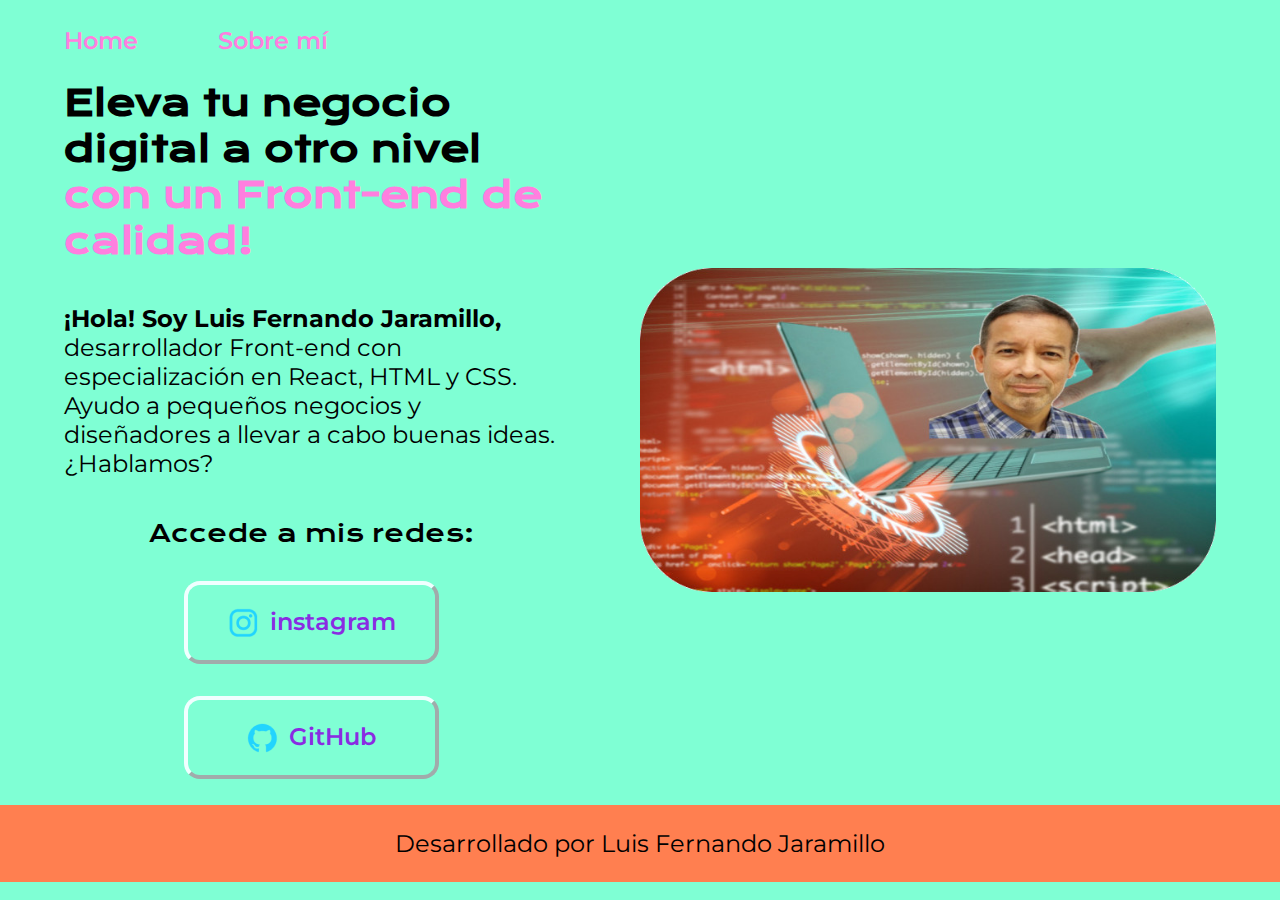
==== index.html @ 27d60e60 "crea-proyecto" ====
<!DOCTYPE html>
<html lang="es-co">
<head>
    <meta charset="UTF-8">
    <meta name="viewport" content="width=device-width, initial-scale=1.0">
    <title>Portafolio</title>
    <link rel="stylesheet" href="./styles/style.css">
</head>
<body>
    <header class="header">
        <nav class="header__menu">
            <a class="header__menu__link" href="index.html">Home</a>
            <a class="header__menu__link" href="about.html">Sobre mí</a>
        </nav>
    </header>
    <main class="presentacion">
        <section class="presentacion__contenido">
            <h1 class="presentacion__contenido__titulo">
                Eleva tu negocio digital a otro nivel <strong class="titulo-destaque">con un Front-end de calidad!</strong> 
            </h1>
            <p class="presentacion__contenido__parrafo">
            <strong>¡Hola! Soy Luis Fernando Jaramillo,</strong> desarrollador Front-end con especialización en
            React, HTML y CSS. Ayudo a pequeños negocios y diseñadores a llevar a cabo buenas ideas.
            ¿Hablamos?
            </p>

            <div class="presentacion__enlace">
                <h2 class="presentacion__enlaces__subtitulo">Accede a mis redes:</h2>
                <a class="presentacion__enlaces__link" href="https://www.instagram.com/">
                    <img src="./assets/instagram.png">
                    instagram</a>
                <a class="presentacion__enlaces__link" href="https://github.com">
                    <img src="./assets/github.png">
                    GitHub</a>

            </div>


        </section>    
            <img class="presentacion__imagen" src="./assets/photogitperfil1.png" alt="Imagen de Luis Fernando Jaramillo con codigo">
    </main>
    <footer class="footer">
        <p>Desarrollado por Luis Fernando Jaramillo</p>
    </footer>
</body>
</html>
---- styles/style.css ----
@import url('https://fonts.googleapis.com/css2?family=Krona+One&family=Montserrat:ital,wght@0,100..900;1,100..900&display=swap');


:root{
    --color-primario:aquamarine;
    /*--color-secundario:no tengo esta en body en el proyecto del curso*/
    --color-terciario:rgb(255, 127, 223);
    --color-cuaternario:blueviolet;
    --color-quintuario:azure;
    --color-hover:lightsalmon;
    --color-footer:coral;
    --color-footer-color:black;

    --fuente-montserrat: "Montserrat", sans-serif;
    --fuente-krona: "krona one", sans-serif;
}

* {
    padding: 0;
    margin: 0;
}

body{
    background-color: var(--color-primario);
    /*height: 100vh;*/
    box-sizing: border-box;
}

.header{
    padding: 2% 0% 0% 5%;
}

.header__menu{
    display: flex;
    gap: 80px;
}

.header__menu__link{
    font-family: var(--fuente-montserrat);
    font-size: 1.5rem;
    font-weight: 600;
    color: var(--color-terciario);
    text-decoration: none;
}

.presentacion{
    display: flex;
    align-items: center;
    /*margin: 4% 5%; este se cambia por padding y se cambia el 4% para que el footer (parte de abajo o final de la pagina) quede un poco mas arrina*/
    padding: 2% 5%;
    justify-content: space-between;
    gap: 82px;
}

.presentacion__contenido{
    width: 50%;
    display: flex;
    flex-direction: column;
    gap: 40px;
}

.presentacion__contenido__titulo{
    font-size: 2.25rem;
    font-family: var(--fuente-krona);
}

.titulo-destaque{
    color: var(--color-terciario);
}

.presentacion__contenido__parrafo{
    font-size: 1.5rem;
    font-family: var(--fuente-montserrat);
}

.presentacion__enlace{
    display: flex;
    justify-content: space-between;
    flex-direction: column;
    align-items: center;
    gap: 32px;
}

.presentacion__enlaces__subtitulo{
    font-family: var(--fuente-krona);
    font-size: 1.5rem;
    font-weight: 400;
}

.presentacion__enlaces__link{
    width: 50%;
    /*background-color: azure;*/
    text-align: center;
    padding: 21.5px 0;
    border-radius: 16px;
    font-family: var(--fuente-montserrat);
    font-size: 1.5rem;
    font-weight: 600;
    text-decoration: none;
    color: var(--color-cuaternario); /*para el color de las letras*/
    border: 4px outset var(--color-quintuario);
    display: flex;
    justify-content: center;
    gap: 10px;

}

.presentacion__enlaces__link:hover{
    background-color: var(--color-hover);
}

.presentacion__imagen{
    width: 50%;
}

.footer{
    background-color: var(--color-footer);
    padding: 24px;
    color: var(--color-footer-color);
    text-align: center;
    font-family: var(--fuente-montserrat);
    font-size: 1.5rem;
    font-weight: 400;
}

@media (max-width: 1200px){
    .header{
        padding: 10%;
    }

    .header__menu{
        justify-content: center;
    }

    .presentacion{
        flex-direction: column-reverse;
        padding: 5%;
    }

    .presentacion__contenido{
        width: auto;
    }
}
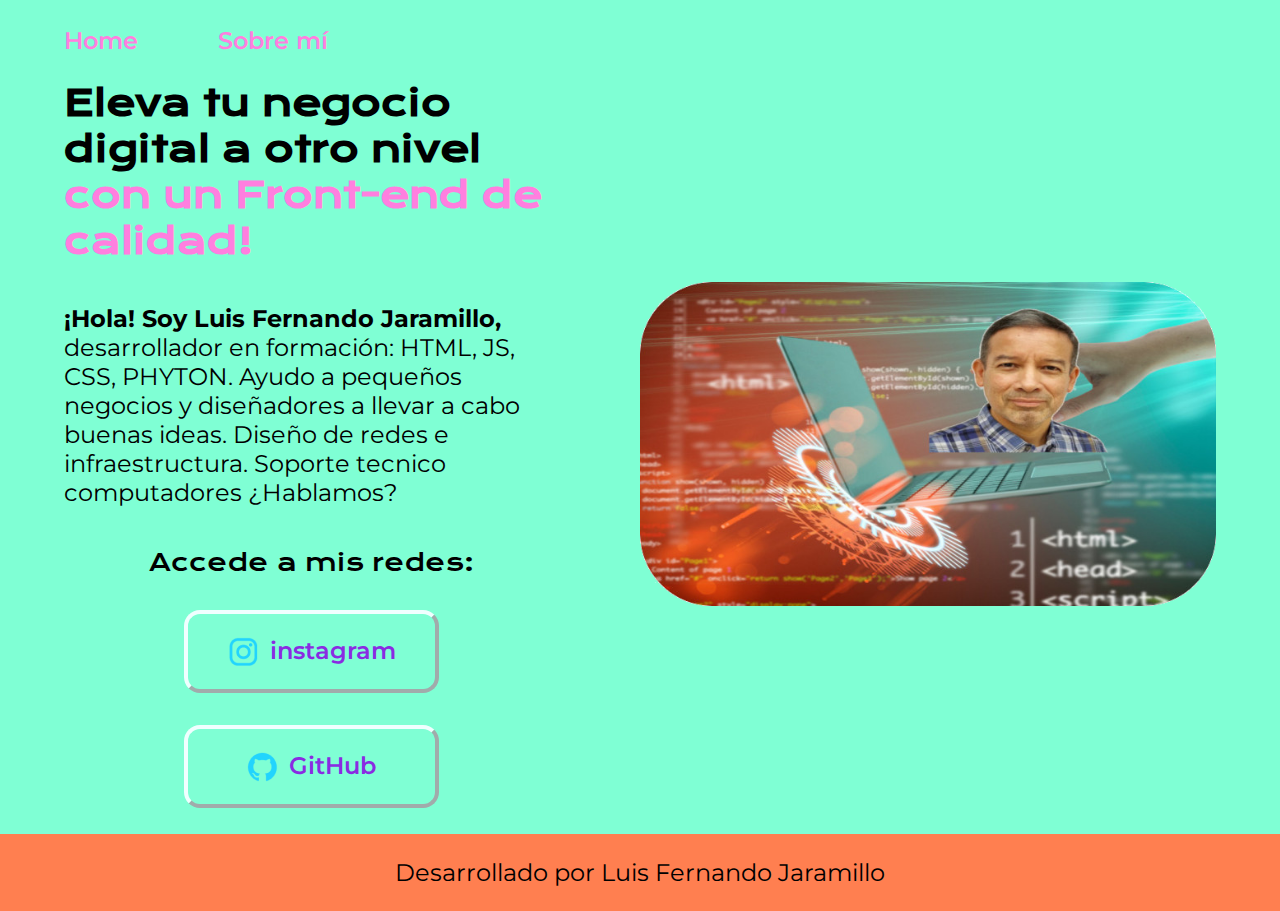
==== commit 1be9acc8: "actualiza el index.html" ====
--- a/index.html
+++ b/index.html
@@ -19,8 +19,7 @@
                 Eleva tu negocio digital a otro nivel <strong class="titulo-destaque">con un Front-end de calidad!</strong> 
             </h1>
             <p class="presentacion__contenido__parrafo">
-            <strong>¡Hola! Soy Luis Fernando Jaramillo,</strong> desarrollador Front-end con especialización en
-            React, HTML y CSS. Ayudo a pequeños negocios y diseñadores a llevar a cabo buenas ideas.
+            <strong>¡Hola! Soy Luis Fernando Jaramillo,</strong> desarrollador en formación: HTML, JS, CSS, PHYTON. Ayudo a pequeños negocios y diseñadores a llevar a cabo buenas ideas. Diseño de redes e infraestructura. Soporte tecnico computadores
             ¿Hablamos?
             </p>
 
@@ -43,4 +42,4 @@
         <p>Desarrollado por Luis Fernando Jaramillo</p>
     </footer>
 </body>
-</html>+</html>
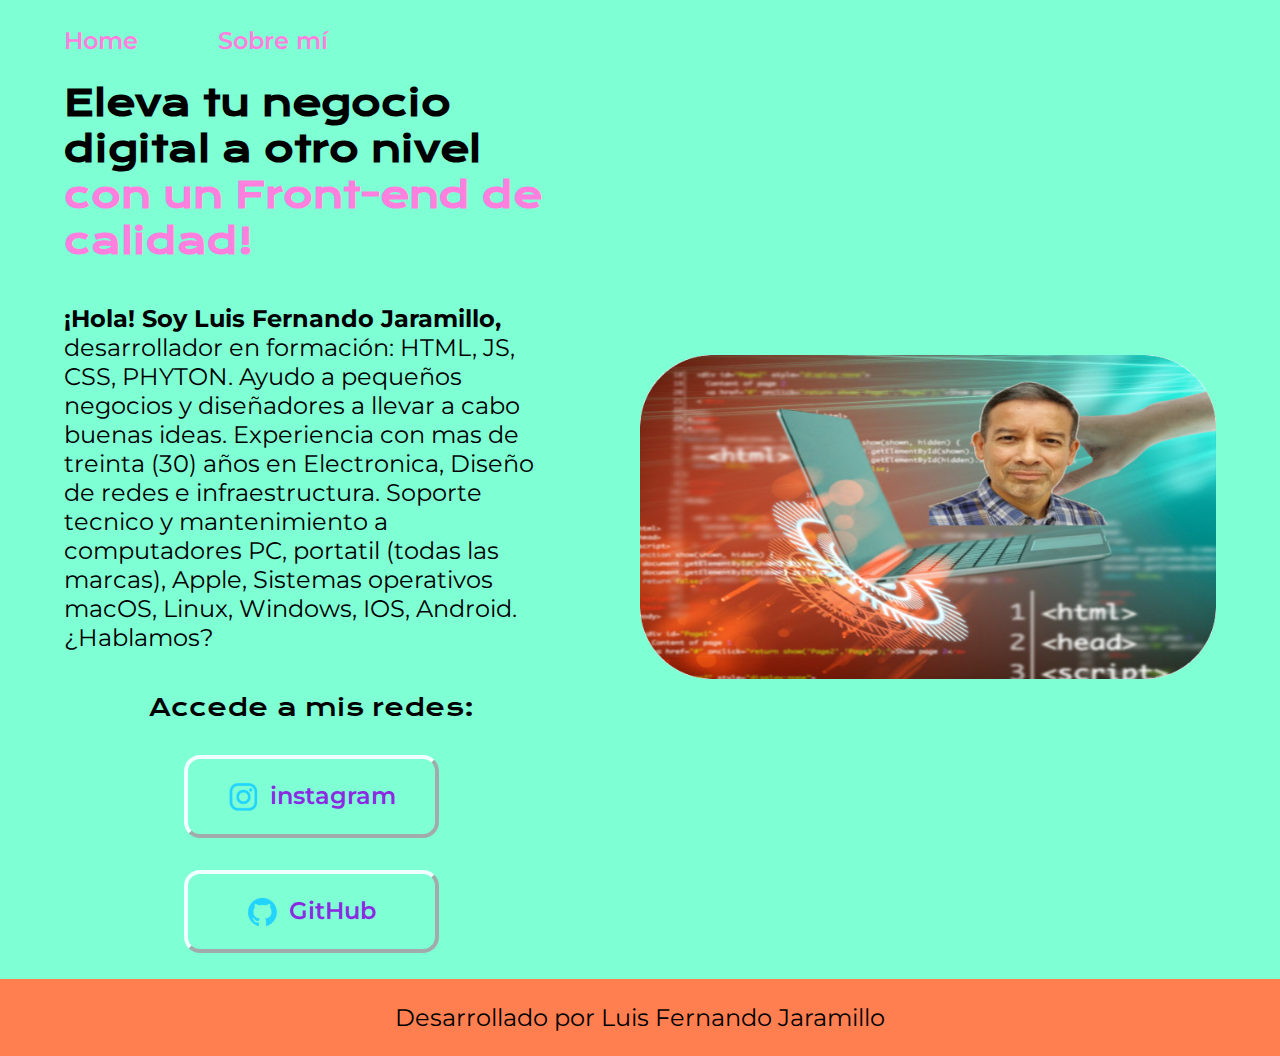
==== commit 09a55fe2: "actualiza el index.html" ====
--- a/index.html
+++ b/index.html
@@ -19,7 +19,7 @@
                 Eleva tu negocio digital a otro nivel <strong class="titulo-destaque">con un Front-end de calidad!</strong> 
             </h1>
             <p class="presentacion__contenido__parrafo">
-            <strong>¡Hola! Soy Luis Fernando Jaramillo,</strong> desarrollador en formación: HTML, JS, CSS, PHYTON. Ayudo a pequeños negocios y diseñadores a llevar a cabo buenas ideas. Diseño de redes e infraestructura. Soporte tecnico computadores
+            <strong>¡Hola! Soy Luis Fernando Jaramillo,</strong> desarrollador en formación: HTML, JS, CSS, PHYTON. Ayudo a pequeños negocios y diseñadores a llevar a cabo buenas ideas. Experiencia con mas de treinta (30) años en Electronica, Diseño de redes e infraestructura. Soporte tecnico y mantenimiento a computadores PC, portatil (todas las marcas), Apple, Sistemas operativos macOS, Linux, Windows, IOS, Android.
             ¿Hablamos?
             </p>
 
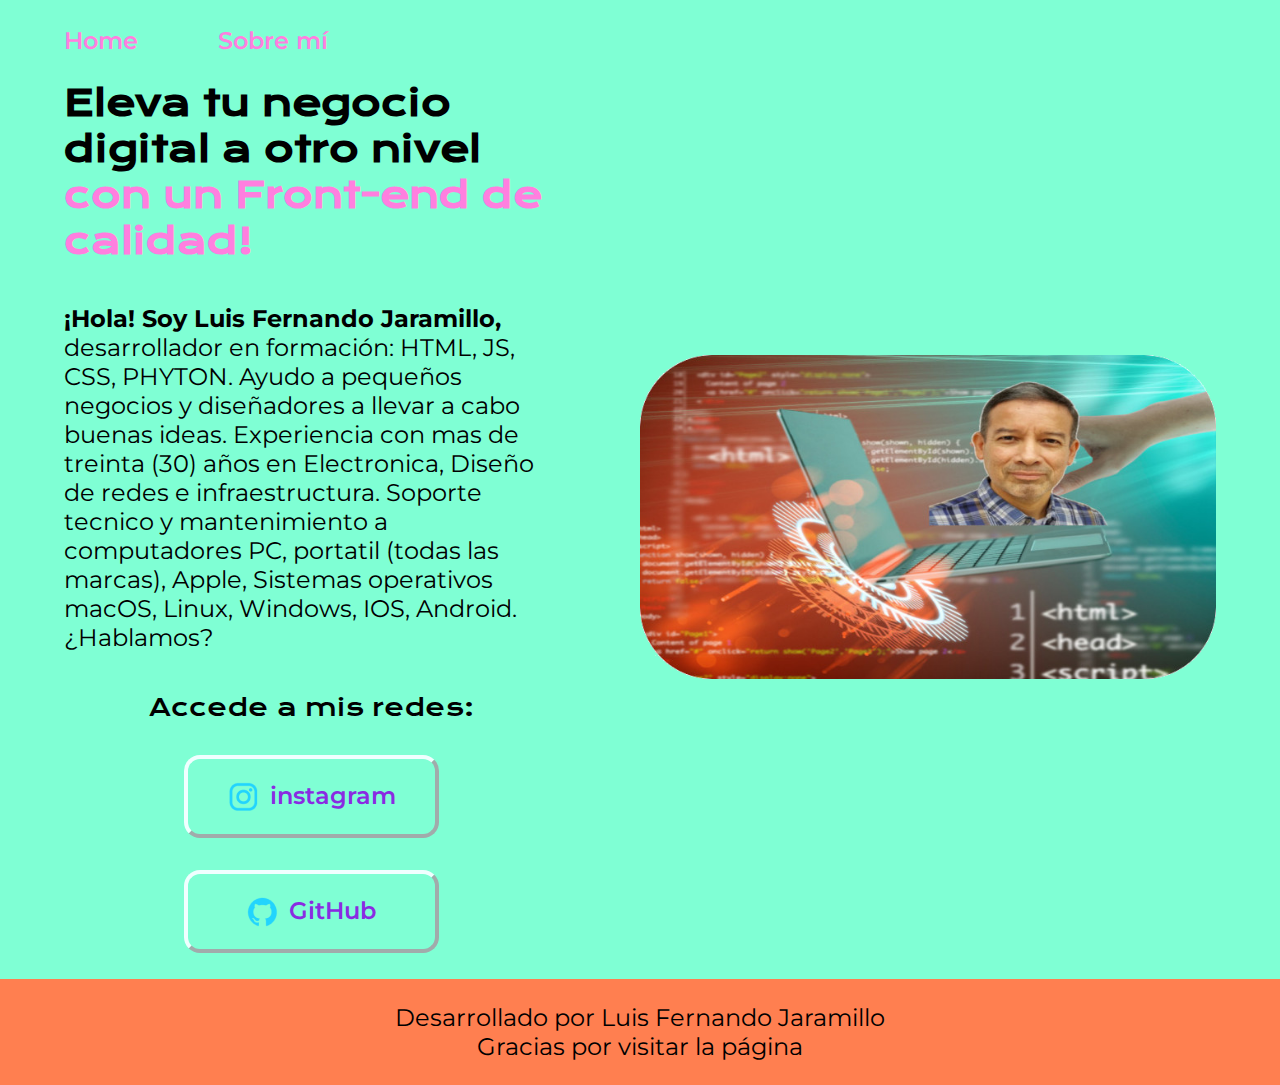
==== commit be06762a: "actualiza index.html" ====
--- a/index.html
+++ b/index.html
@@ -40,6 +40,7 @@
     </main>
     <footer class="footer">
         <p>Desarrollado por Luis Fernando Jaramillo</p>
+        <p>Gracias por visitar la página</p>
     </footer>
 </body>
 </html>
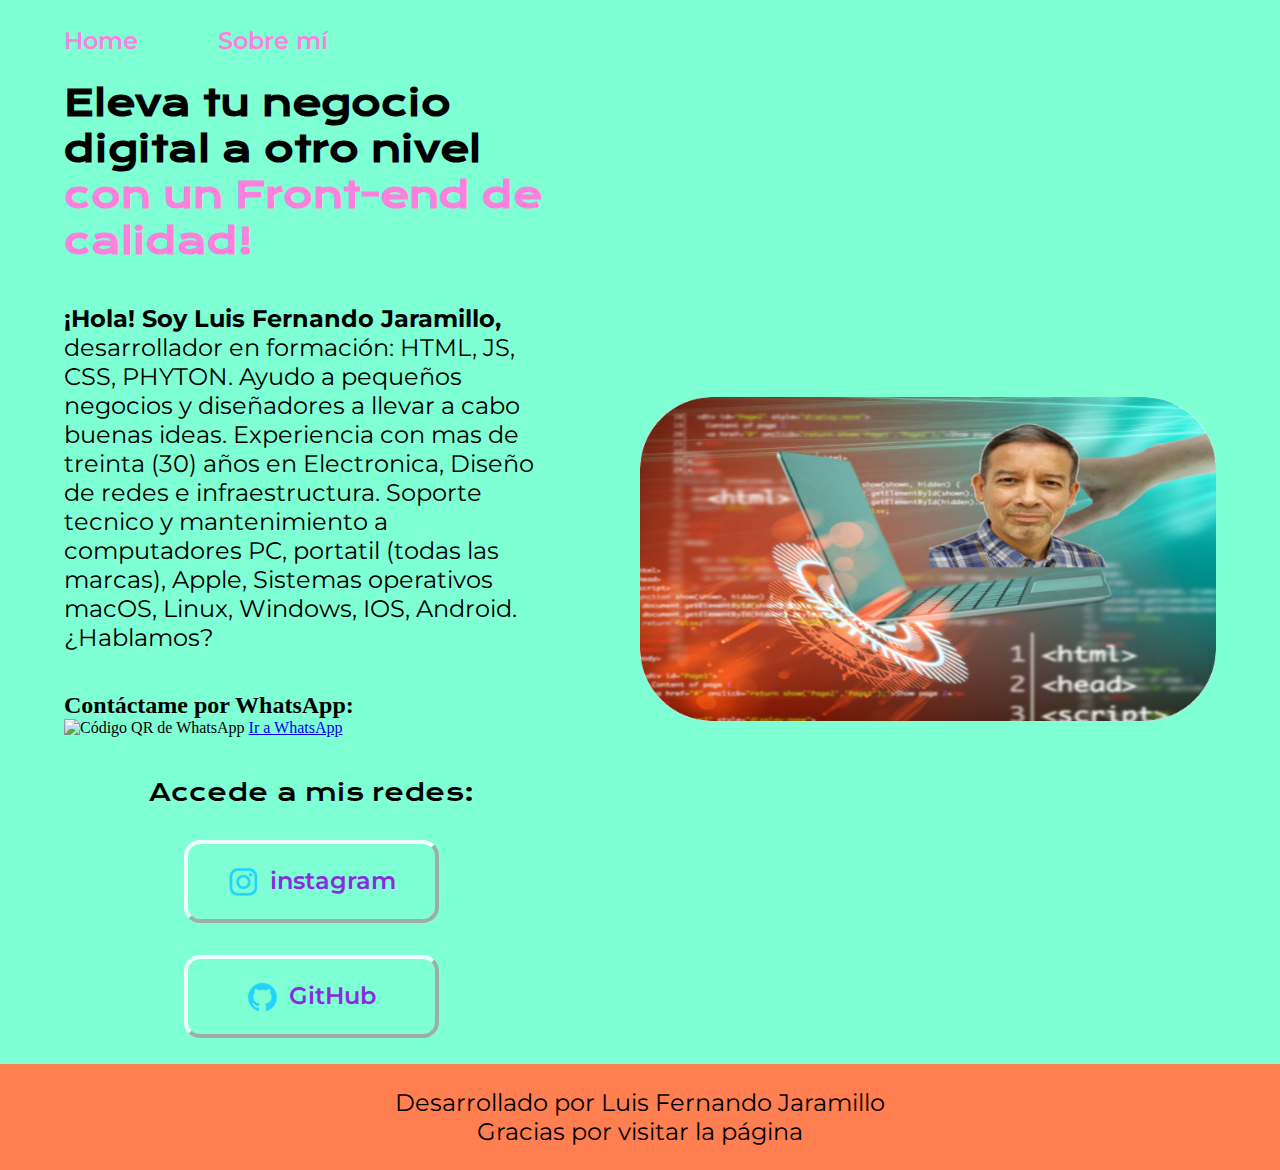
==== commit 716cf774: "actualiza index.html" ====
--- a/index.html
+++ b/index.html
@@ -23,6 +23,17 @@
             ¿Hablamos?
             </p>
 
+            <!-- Nueva sección para WhatsApp -->
+            <div class="presentacion__whatsapp">
+                <h2 class="presentacion__whatsapp__titulo">Contáctame por WhatsApp:</h2>
+                <div class="presentacion__whatsapp__contenido">
+                    <img src="./assets/frame.png" alt="Código QR de WhatsApp" class="presentacion__whatsapp__qr">
+                    <a href="https://wa.me/573233751238" target="_blank" class="presentacion__whatsapp__boton">
+                        Ir a WhatsApp
+                    </a>
+                </div>
+            </div>
+
             <div class="presentacion__enlace">
                 <h2 class="presentacion__enlaces__subtitulo">Accede a mis redes:</h2>
                 <a class="presentacion__enlaces__link" href="https://www.instagram.com/">
